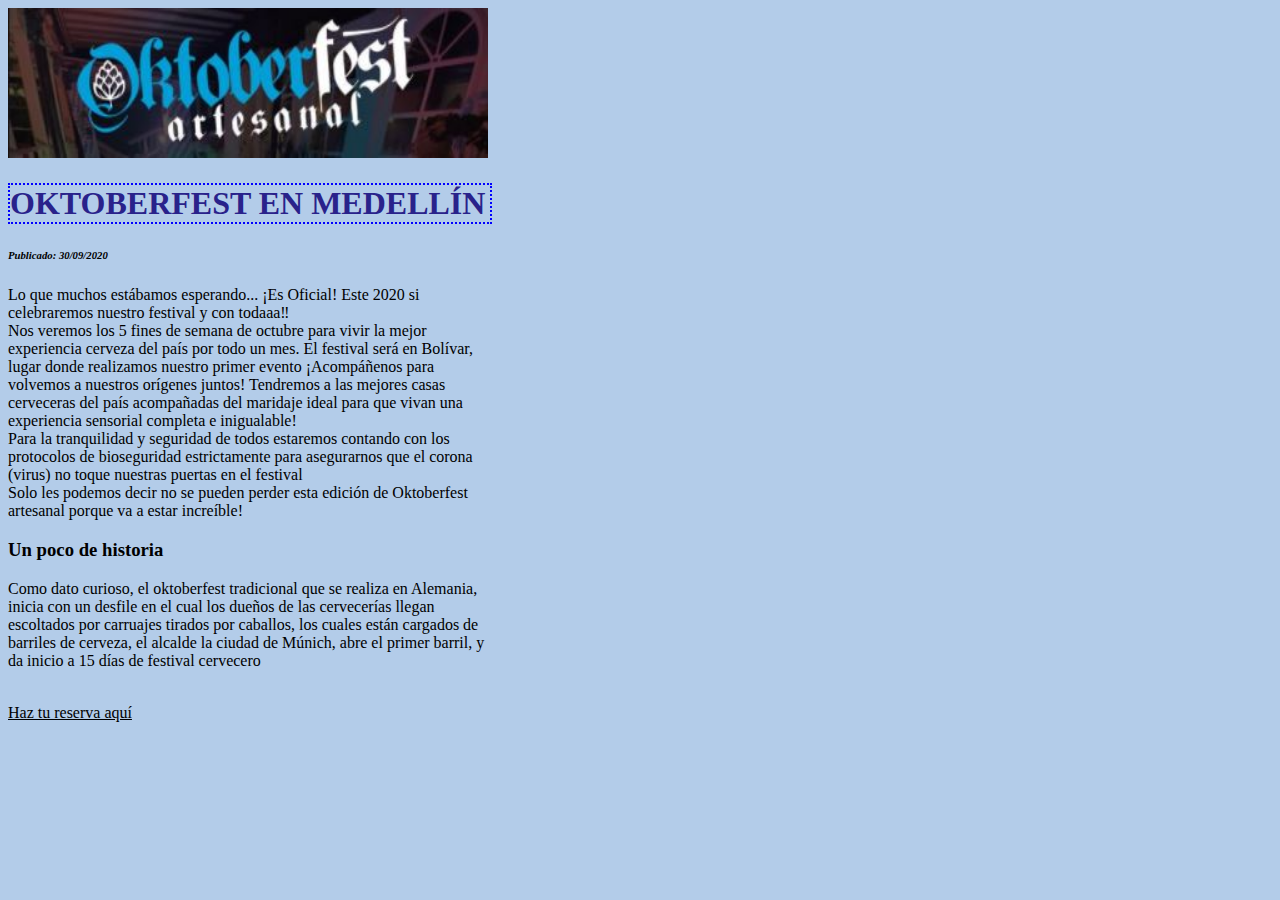
==== index.html @ 9584e431 "Initial3" ====
<!DOCTYPE html>
<html lang="en">
<head>
    <meta charset="UTF-8">
    <meta name="viewport" content="width=device-width, initial-scale=1.0">
    <title>Ejercicio artículo</title>
    <link rel="stylesheet" href="Stylesejarticulo.css">

    <style> 
        body{background-color: rgb(179, 204, 233); width: 480;}
        img{width: 480px; height: 150px;} 
        h1{color: rgb(41, 34, 139);}
        h1{border: 2px dotted blue; width: 480px;}
        h6{font-style: italic;}
        a{color: black; font-style: inherit;}
        p{width: 480px;}
    </style>
</head>

<body>
    <div>
<img src="imgOktoberlog.JPG" alt="imgOktoberlog">

    </div>
        <h1>OKTOBERFEST EN MEDELLÍN</h1>
        <h6>Publicado: 30/09/2020</h6>
        <p>Lo que muchos estábamos esperando... ¡Es Oficial! Este 2020 si celebraremos nuestro festival y con todaaa‼ <br>
        Nos veremos los 5 fines de semana de octubre para vivir la mejor experiencia cerveza del país por todo un mes. El festival será en Bolívar, lugar donde realizamos nuestro primer evento ¡Acompáñenos para volvemos a nuestros orígenes juntos! 
        Tendremos a las mejores casas cerveceras del país acompañadas del maridaje ideal para que vivan una experiencia sensorial completa e inigualable! <br>
        Para la tranquilidad y seguridad de todos estaremos contando con los protocolos de bioseguridad estrictamente para asegurarnos que el corona (virus) no toque nuestras puertas en el festival <br>
        Solo les podemos decir no se pueden perder esta edición de Oktoberfest artesanal porque va a estar increíble!
        </p>
    <h3>Un poco de historia</h3>
        <p>Como dato curioso, el oktoberfest tradicional que se realiza en Alemania, inicia con un desfile en el cual los dueños de las cervecerías llegan escoltados por carruajes tirados por caballos, los cuales están cargados de barriles de cerveza, el alcalde la ciudad de Múnich, abre el primer barril, y da inicio a 15 días de festival cervecero</p>
        <br>
        <a href="https://latomacervecera.com"> Haz tu reserva aquí</a>
</body>
</html>
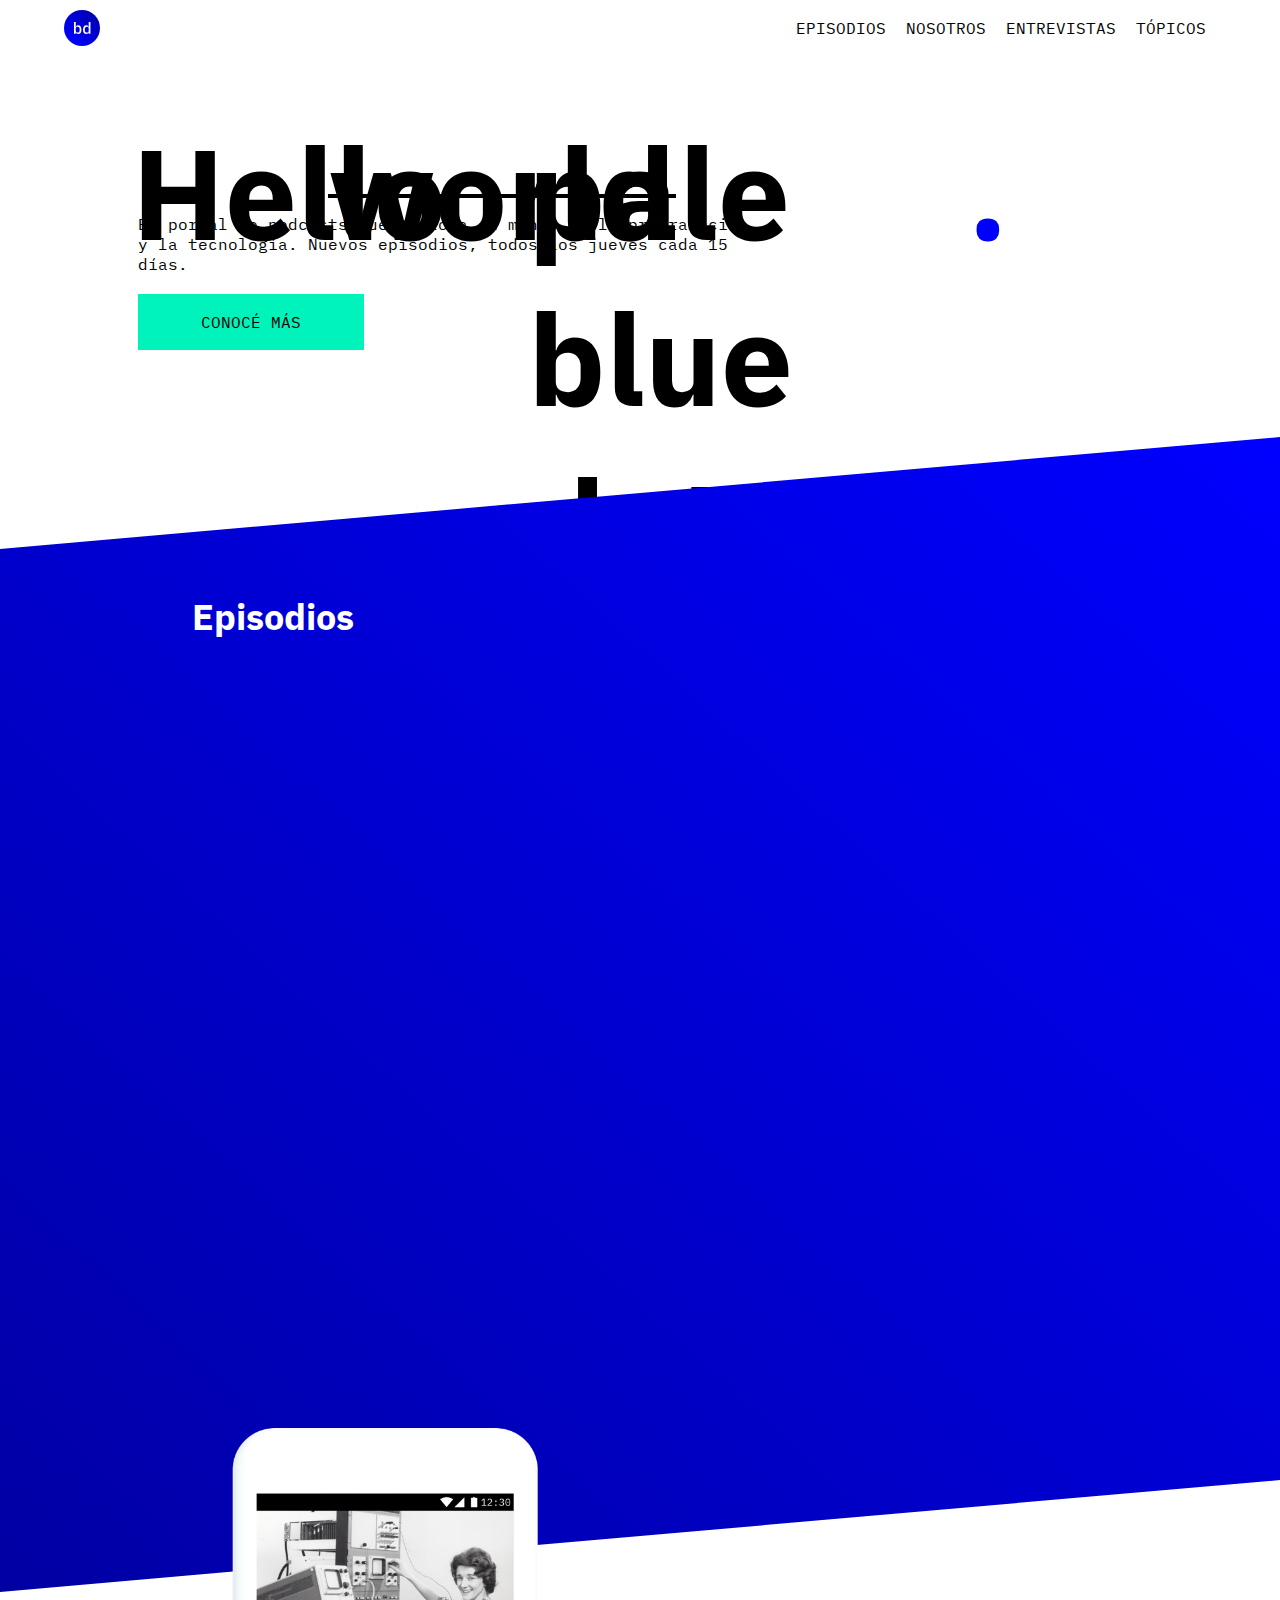
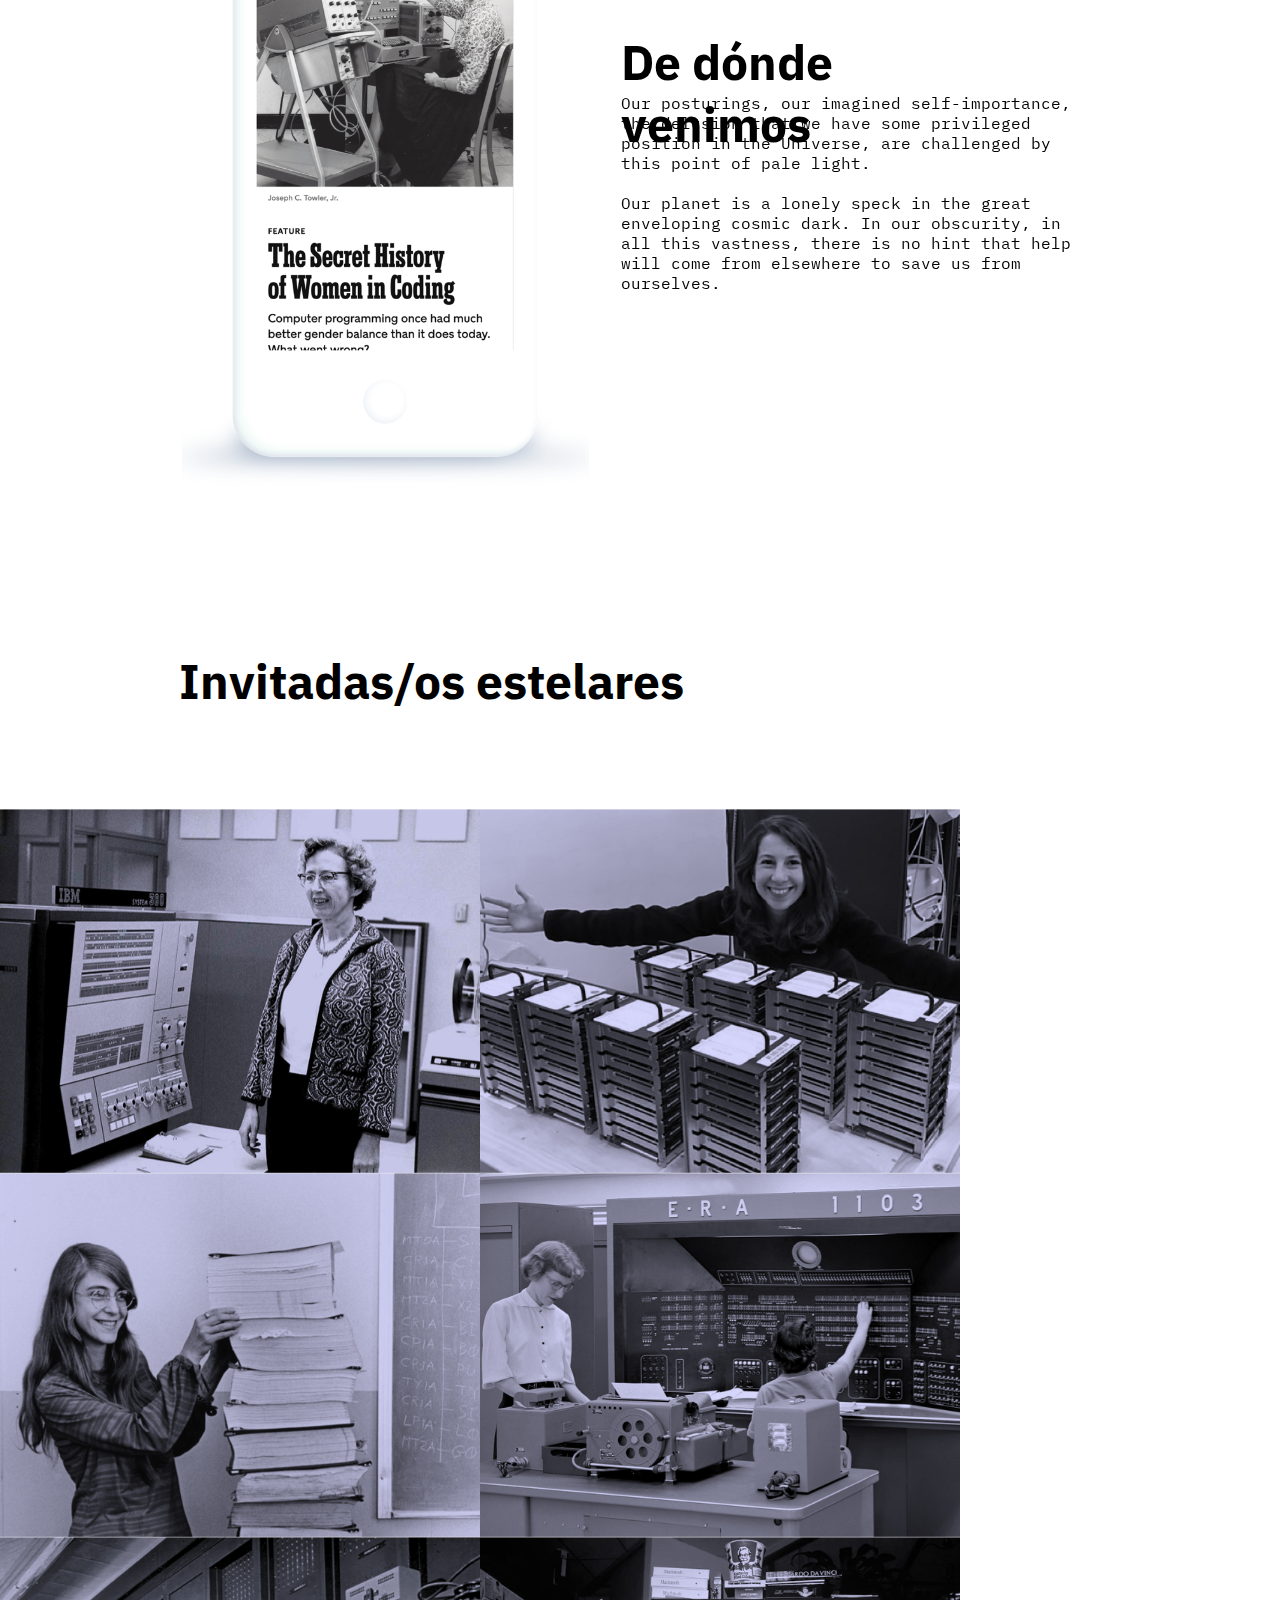
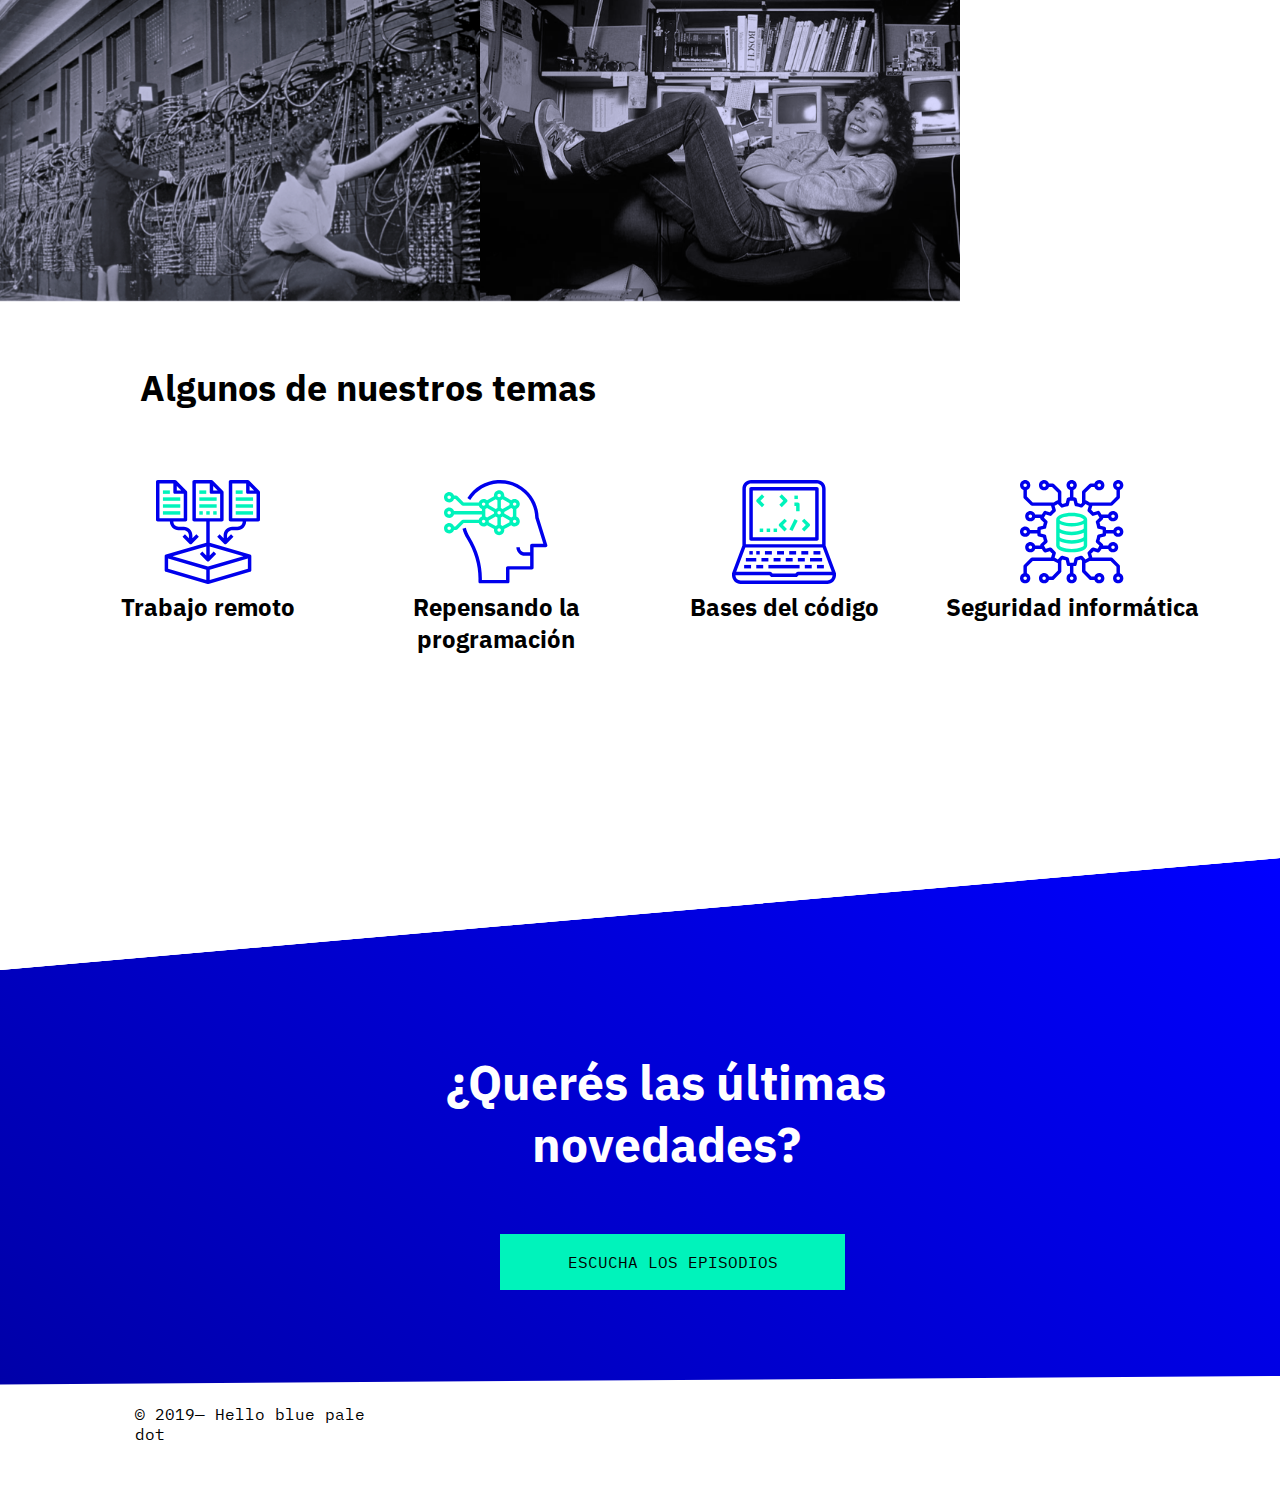
==== commit f6e82bcf: "project2" ====
--- a/index.html
+++ b/index.html
@@ -3,36 +3,135 @@
 <head>
     <meta charset="UTF-8">
     <meta name="viewport" content="width=device-width, initial-scale=1.0">
-    <title>Ejercicio artículo</title>
-    <link rel="stylesheet" href="Stylesejarticulo.css">
-
-    <style> 
-        body{background-color: rgb(179, 204, 233); width: 480;}
-        img{width: 480px; height: 150px;} 
-        h1{color: rgb(41, 34, 139);}
-        h1{border: 2px dotted blue; width: 480px;}
-        h6{font-style: italic;}
-        a{color: black; font-style: inherit;}
-        p{width: 480px;}
-    </style>
+    <title>PODCAST CHANNEL</title>
+    <link href="https://fonts.googleapis.com/css2?family=IBM+Plex+Sans:wght@100&display=swap" rel="stylesheet">
+    <link href="https://fonts.googleapis.com/css2?family=IBM+Plex+Mono:wght@100&display=swap" rel="stylesheet">
+    <link href="https://fonts.googleapis.com/css2?family=IBM+Plex+Mono:wght@500&display=swap" rel="stylesheet">
+    <link rel="stylesheet" href="https://use.fontawesome.com/releases/v5.15.1/css/all.css" integrity="sha384-vp86vTRFVJgpjF9jiIGPEEqYqlDwgyBgEF109VFjmqGmIY/Y4HV4d3Gp2irVfcrp" crossorigin="anonymous">
+    <link rel="stylesheet" href="styles.min.css">
 </head>
 
 <body>
-    <div>
-<img src="imgOktoberlog.JPG" alt="imgOktoberlog">
 
-    </div>
-        <h1>OKTOBERFEST EN MEDELLÍN</h1>
-        <h6>Publicado: 30/09/2020</h6>
-        <p>Lo que muchos estábamos esperando... ¡Es Oficial! Este 2020 si celebraremos nuestro festival y con todaaa‼ <br>
-        Nos veremos los 5 fines de semana de octubre para vivir la mejor experiencia cerveza del país por todo un mes. El festival será en Bolívar, lugar donde realizamos nuestro primer evento ¡Acompáñenos para volvemos a nuestros orígenes juntos! 
-        Tendremos a las mejores casas cerveceras del país acompañadas del maridaje ideal para que vivan una experiencia sensorial completa e inigualable! <br>
-        Para la tranquilidad y seguridad de todos estaremos contando con los protocolos de bioseguridad estrictamente para asegurarnos que el corona (virus) no toque nuestras puertas en el festival <br>
-        Solo les podemos decir no se pueden perder esta edición de Oktoberfest artesanal porque va a estar increíble!
-        </p>
-    <h3>Un poco de historia</h3>
-        <p>Como dato curioso, el oktoberfest tradicional que se realiza en Alemania, inicia con un desfile en el cual los dueños de las cervecerías llegan escoltados por carruajes tirados por caballos, los cuales están cargados de barriles de cerveza, el alcalde la ciudad de Múnich, abre el primer barril, y da inicio a 15 días de festival cervecero</p>
-        <br>
-        <a href="https://latomacervecera.com"> Haz tu reserva aquí</a>
+    <!-- Container1 logo and menu -->
+
+    <header id="container1">
+        <img class="logo" src="img/logo.svg" alt="logo">
+        <nav>
+            <div class="menu">
+                <input type="checkbox" id="checkbox"/>
+                <span></span>
+                <span></span>
+                <span></span>
+        
+                <ul class="menudesk">
+                    <li id="episodios"><a href="#container3">EPISODIOS</a></li>
+                    <li id="nosotros"><a href="#container4">NOSOTROS</a></li>
+                    <li id="entrevistas"><a href="#container5">ENTREVISTAS</a></li>
+                    <li id="topicos"><a href="#container6">TÓPICOS</a></li>
+                </ul>  
+            </div>
+        </nav>
+    </header>
+
+    <!-- Container2 title, paragraph and button -->
+
+    <section id="container2">
+        <aside id="title">
+            <h1 class="hello">Hello</h1>
+            <h1 class="world">world</h1>   
+            <h1 class="pale">pale blue dot</h1>
+            <h1 class="point">.</h1>
+        </aside>
+        <aside id="parag">
+            <p class="portalmob">Un podcast que explora el mundo de la programación. Nuevos episodios, todos los jueves cada 15 días. </p>
+            <p class="portaldesk">El portal de podcasts que explora el mundo de la programación y la tecnología. Nuevos episodios, todos los jueves cada 15 días. </p>
+        </aside>  
+            <button class="butcon">CONOCÉ MÁS</button> 
+    </section>
+    
+    <!-- Container3 blue background and podcast -->
+
+    <section id="container3">
+        <div class="backepi"></div>
+        <h2 class="titepi">Episodios</h2>
+        <aside class="pods">
+            <iframe class="pod" src="https://open.spotify.com/embed-podcast/episode/70ObBK1Z5sSOteh1uG6P3L" width="584px" height="232px" frameborder="0" allowtransparency="true" allow="encrypted-media"></iframe><br>
+            <iframe class="pod" src="https://open.spotify.com/embed-podcast/episode/4S5QD7bpt8qDsIQ6llpCTD" width="584px" height="232px" frameborder="0" allowtransparency="true" allow="encrypted-media"></iframe><br>
+            <iframe class="pod" src="https://open.spotify.com/embed-podcast/episode/2w2riihRU3u2PXSPyOujJZ" width="584px" height="232px" frameborder="0" allowtransparency="true" allow="encrypted-media"></iframe><br>
+            <iframe class="pod" src="https://open.spotify.com/embed-podcast/episode/2ii65q8FDHH1GKqmfeG637" width="584px" height="232px" frameborder="0" allowtransparency="true" allow="encrypted-media"></iframe><br>
+        </aside>       
+    </section>
+
+    <!-- Container4 phone, title and paragraph -->
+
+    <section id="container4">
+        <img class="phone" src="img/phone.png" alt="phone">
+        <aside class="phonetitpar">
+            <h2 class="phonetit">De dónde venimos</h2>
+            <p class="phonepar">Our posturings, our imagined self-importance, the delusion that we have some privileged position in the Universe, are challenged by this point of pale light.<br><br>Our planet is a lonely speck in the great enveloping cosmic dark. In our obscurity, in all this vastness, there is no hint that help will come from elsewhere to save us from ourselves.</p>
+        </aside>
+    </section>
+
+    <!-- Container5 imgs -->
+
+    <section id="container5">
+        <h2 class="invitit">Invitadas/os estelares</h2><br>
+        <aside class="imgs">
+            <img class="imginv" src="img/grace.png" alt="grace-hopper">
+            <img class="imginv" src="img/katie.png" alt="Katie-Bouman">
+            <img class="imginv" src="img/Margaret.png" alt="Margaret_Hamilton">
+            <img class="imginv" src="img/univac.png" alt="Univac">
+            <img class="imginv" src="img/eniac.png" alt="Eniac"> 
+            <img class="imginv" src="img/susan.png" alt="susan-kare">   
+        </aside>
+    </section>
+
+    <!-- Container6 icons -->
+
+    <section id="container6">
+        <h2 class="icontit">Algunos de nuestros temas</h2><br><br><br>
+        <aside class="icons">
+            <div class="dicon">
+                <img class="icon1" src="img/icon1.svg" alt="icon1">
+                <p class="picon1">Trabajo remoto</p><br><br>
+            </div>
+            <div class="dicon">
+                <img class="icon2" src="img/icon2.svg" alt="icon2">
+                <p class="picon2">Repensando la programación</p><br><br>
+            </div>
+            <div class="dicon">
+                <img class="icon3" src="img/icon3.svg" alt="icon3">
+                <p class="picon3">Bases del código</p><br><br>
+            </div>
+            <div class="dicon">
+                <img class="icon4" src="img/icon4.svg" alt="icon4">
+                <p class="picon4">Seguridad informática</p>
+            </div>
+        </aside>
+    </section>
+
+    <!-- Container7 blue background noved -->
+
+    <section id="container7">
+        <div class="backnov"></div>
+        <h2 class="nov">¿Querés las últimas novedades?</h2>
+        <button class="butnov">ESCUCHA LOS EPISODIOS</button>
+    </section>
+
 </body>
+
+    <!-- Container8 footer, logo social media -->
+
+<footer id="container8">
+    <aside class="footext">© 2019— Hello blue pale dot</aside>
+    <aside class="footlog">
+        <a href="https://www.spotify.com" target="_blank"><i class="fab fa-spotify"></i></a>
+        <a href="https://www.instagram.com" target="_blank"><i class="fab fa-instagram"></i></a>
+        <a href="https://www.twitter.com" target="_blank"><i class="fab fa-twitter"></i></a>
+        <a href="https://www.facebook.com" target="_blank"><i class="fab fa-facebook"></i></a>
+        <a href="http://telegram.com.es" target="_ blank"><i class="fab fa-telegram"></i></a>
+    </aside>
+</footer>
+
 </html>--- a/styles.min.css
+++ b/styles.min.css
@@ -0,0 +1 @@
+@charset "UTF-8";*{margin:0;padding:0;border:0;-moz-box-sizing:border-box;-webkit-box-sizing:border-box;box-sizing:border-box}header{width:100%;position:absolute;height:45px;top:0;padding:10px 5%;font-family:"IBM Plex Mono",monospace;font-size:16px}.logo{width:24px;height:24px;position:absolute;float:left}header nav{float:right}header nav .menu ul{width:100%;position:absolute;top:45px;right:0;overflow:hidden;list-style:none;background:#0000ec;color:#fff;height:0;z-index:2}header nav .menu ul li{position:relative}header nav .menu ul li:hover{color:#00f3bb;text-decoration:line-through}header nav .menu ul li:hover:active{color:#979797;text-decoration:line-through}header nav .menu ul li a{position:relative;text-decoration:none;color:#fff;padding:16px 5%;line-height:28px;display:block}header nav .menu ul li a:hover{color:#fff}header nav .menu input[type=checkbox]:checked~ul{height:240px}header nav .menu{padding-top:3px}header nav .menu input{display:block;width:40px;height:32px;opacity:0;z-index:2;position:absolute}header nav .menu span{display:block;width:25px;height:2.5px;margin-bottom:6.5px;position:relative;background:#000;z-index:1;transform-origin:3px 0}header nav .menu span:first-child{transform-origin:0 0}header nav .menu span:nth-last-child(2){transform-origin:0 100%}header nav .menu input:checked~span{opacity:1;transform:rotate(45deg) translate(2px,1px)}header nav .menu input:checked~span:nth-last-child(3){opacity:0;transform:rotate(0) scale(.2,.2)}header nav .menu input:checked~span:nth-last-child(2){transform:rotate(-45deg) translate(1px,0)}#title{font-family:"IBM Plex Sans",sans-serif;font-size:36px;letter-spacing:0,42px;position:absolute;display:inline}.hello{width:85px;height:42px;position:absolute;transform:translate(4px,65px)}.world{width:101px;height:42px;text-decoration:line-through 3px;position:absolute;transform:translate(107px,65px)}.pale{width:248px;height:42px;top:20%;position:absolute;transform:translate(4px,109px)}.point{width:10px;height:42px;position:absolute;transform:translate(247px,109px)}#parag{position:absolute;display:block;font-family:"IBM Plex Mono",monospace;font-size:14px;letter-spacing:0,22px}.portalmob{width:288px;height:66px;margin-top:65%;position:relative}.portaldesk{display:none}.butcon{width:288px;height:48px;position:relative;transform:translate(10px,290px);font-family:"IBM Plex Mono",monospace;font-size:16px;text-align:center;background:#00f3bb;border-color:#00f3bb;line-height:50px}.butcon:hover{background-image:linear-gradient(225deg,#0000fe 0,#00f0b8 100%);color:#fff}#container3{width:100%;height:1000px;margin-left:0;margin-right:0;position:absolute;transform:translate(0,36%);display:flex}.backepi{width:100%;height:1203.5px;top:-2%;position:absolute;background-image:linear-gradient(225deg,#00f 0,#0000a3 100%);transform:skewy(-7deg);z-index:-1}.titepi{width:157px;height:42px;margin-left:3.4%;position:absolute;top:2%;font-family:"IBM Plex Sans",sans-serif;font-size:36px;letter-spacing:0,42px;color:#fff}.pods{margin-left:3.4%;margin-right:3.4%;margin-top:28%;position:relative;display:flex;flex-direction:column}.pod{width:300px;height:240px}#container4{margin-left:3.4%;margin-right:3.4%;position:relative;display:flex;flex-direction:column}.phone{width:360px;height:519px;margin-left:-8%;position:relative;margin-top:440%}.phonetit{width:288px;height:84;font-family:"IBM Plex Sans",sans-serif;font-size:36px;margin-left:7%;position:relative}.phonepar{width:288px;height:254;font-family:"IBM Plex Mono",monospace;font-size:14px;margin-left:7%;position:relative}#container5{margin-left:0;margin-right:0;position:absolute;transform:translate(0,40px);display:block}.invitit{width:288px;height:84px;margin-left:7%;margin-top:10%;font-family:"IBM Plex Sans",sans-serif;font-size:36px}.imgs{position:relative;line-height:0;font-size:0}.imginv{width:320px;height:243px}#container6{width:320px;margin-left:3.4%;margin-right:3.4%;position:absolute;transform:translate(0,1700px);display:block}.icontit{width:288px;height:84px;font-family:"IBM Plex Sans",sans-serif;font-size:36px;margin-left:7%}.icons{text-align:center;font-family:"IBM Plex Sans",sans-serif;font-size:24px;font-weight:700}.dicon1{display:flex;flex-direction:column;align-items:center}.picon1{width:288px;height:32px}.picon2{width:288px;height:64px}.picon3{width:288px;height:32px}.picon4{width:288px;height:32px}#container7{margin-left:0;margin-right:0;position:absolute;transform:translate(0,2720px);display:block}.backnov{width:320px;height:341px;position:absolute;background-image:linear-gradient(225deg,#00f 0,#0000a3 100%);transform:skewy(-7deg);clip-path:polygon(100% 0,100% 100%,0 88%,0 0);z-index:-1}.nov{width:288px;height:126px;position:absolute;transform:translate(0,40px);text-align:center;font-family:"IBM Plex Sans",sans-serif;font-size:36px;letter-spacing:0,42px;color:#fff}.butnov{width:288px;height:48px;position:relative;margin-top:75%;margin-left:6%;font-family:"IBM Plex Mono",monospace;font-size:16px;text-align:center;background:#00f3bb;border-color:#00f3bb;line-height:50px}.butnov:hover{background-image:linear-gradient(225deg,#0000fe 0,#00f0b8 100%);color:#fff}#container8{margin-left:0;margin-right:0;width:320px;position:absolute;display:block}.footext{width:227px;height:22px;position:absolute;font-family:"IBM Plex Mono",monospace;font-size:14px;letter-spacing:0,22px;transform:translate(20%,3100px)}.footlog{width:227px;height:22px;position:absolute;display:flex;justify-content:space-between;transform:translate(20%,3140px)}a{color:#000;text-decoration:none}@media screen and (min-width:1000px){header nav .menu ul{position:relative;top:0;right:0;overflow:hidden;background:unset;height:unset}header nav .menu ul li{padding:5px 10px;display:inline-block}header nav .menu ul li:hover{background:unset}header nav .menu ul li a{padding:unset;line-height:unset;color:#000}header nav .menu ul li a:hover{color:unset}header nav .menu input{display:none}header nav .menu span{display:none}.logo{width:36px;height:36px}.menudesk{display:flex;flex:end}#container2{width:100%;margin-left:10%;margin-top:5%}#title{font-size:64px}.hello{width:152px;height:84px;position:absolute;transform:translate(4px,45px)}.world{width:179px;height:84px;text-decoration:line-through 4px;position:absolute;transform:translate(200px,45px)}.pale{width:450px;height:84px;position:absolute;transform:translate(400px,45px)}.point{width:18px;height:84px;color:#00f;position:absolute;transform:translate(840px,45px)}.portalmob{display:none}.portaldesk{width:628px;height:48px;display:initial;font-size:16px;position:absolute;transform:translate(10px,150px);display:block}.butcon{width:226px;height:56px;position:absolute;transform:translate(10px,230px)}.butcon:hover{background-image:linear-gradient(225deg,#0000fe 0,#00f0b8 100%);color:#fff}#container3{width:100%;margin:0;padding:0;transform:translate(0,449px);display:flex}.backepi{width:100%;height:1042.6px;margin:0;padding:0;transform:skewy(-5deg)}.titepi{margin-left:15%;top:8%}.pods{width:80%;height:70%;margin-left:10%;margin-right:10%;margin-top:15%;position:relative;flex-direction:row;flex-wrap:wrap;justify-content:space-between;align-items:center}.pod{width:420px;height:232px}#container4{position:absolute;display:flex;flex-direction:row}.phone{width:457.6px;height:660px;margin-left:15%;margin-top:148%}.phonetitpar{margin-top:170%}.phonetit{width:399px;height:62px;font-size:48px}.phonepar{width:464px;height:204px;font-size:16px}#container5{margin-left:0;margin-right:0;line-height:0;position:absolute;transform:translate(0,155%);display:block}.invitit{width:581px;height:62px;margin-left:14%;position:absolute;font-family:"IBM Plex Sans",sans-serif;font-size:48px}.imgs{position:relative;margin-top:20%;display:flex;flex-wrap:wrap}.imginv{width:480px;height:364px}#container6{width:85%;height:50%;margin-left:5%;margin-right:10%;position:absolute;transform:translate(0,3500px);display:block}.icontit{width:586px;height:62px}.icons{display:flex;flex-direction:row}#container7{width:100%;height:518px;position:absolute;transform:translate(0,4050px);display:flex}.backnov{width:100%;height:518px;position:absolute;transform:translate(0,4100px);transform:skewy(-5deg);clip-path:polygon(100% 0,100% 100%,0 80%,0 0)}.nov{width:692px;height:62px;margin-top:10%;margin-left:25%;font-size:48px;position:relative;display:flex;justify-content:center;align-items:center}.butnov{width:345px;height:56px;position:relative;margin-top:25%;margin-left:-40%;display:flex;justify-content:center;align-items:center}#container8{width:100%;display:inline;position:absolute}.footext{width:269px;height:28px;font-size:16px;transform:translate(50%,4540px)}.footlog{width:227px;height:22px;display:flex;justify-content:space-between;transform:translate(400%,4540px)}}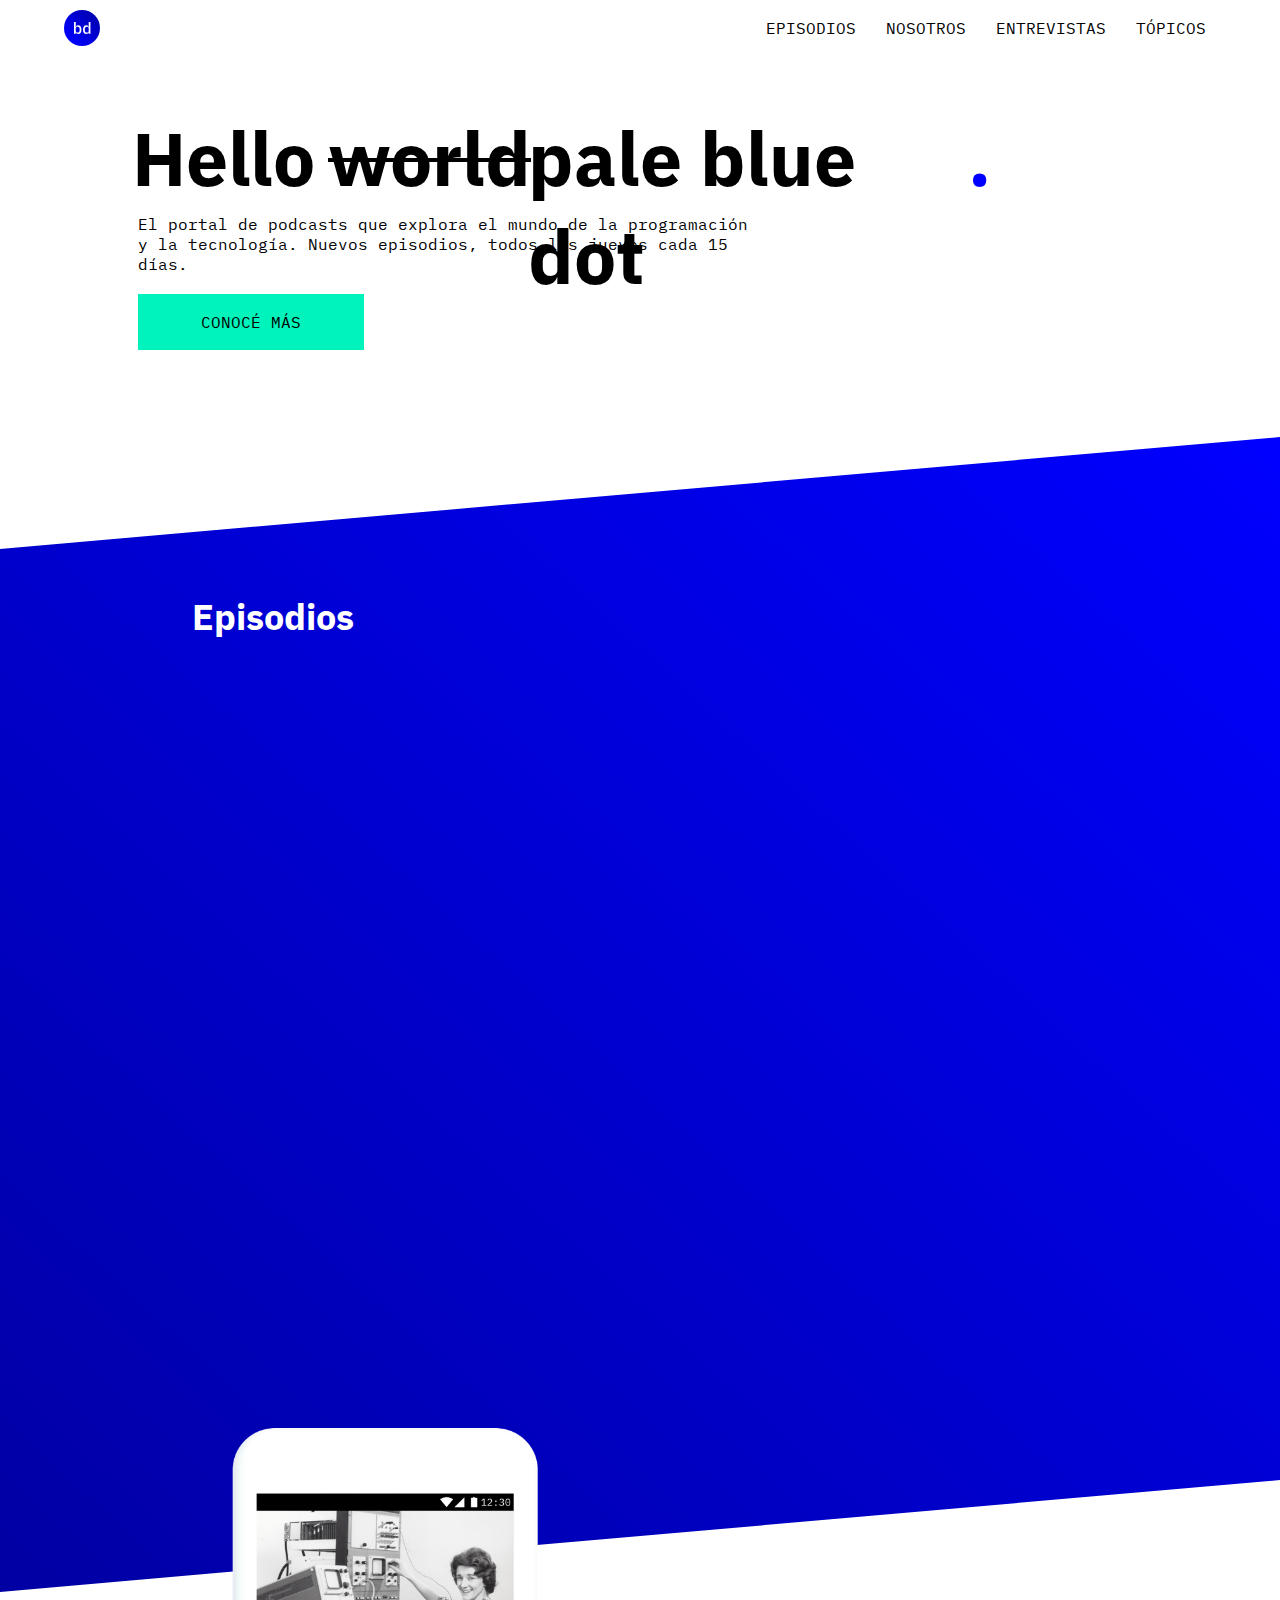
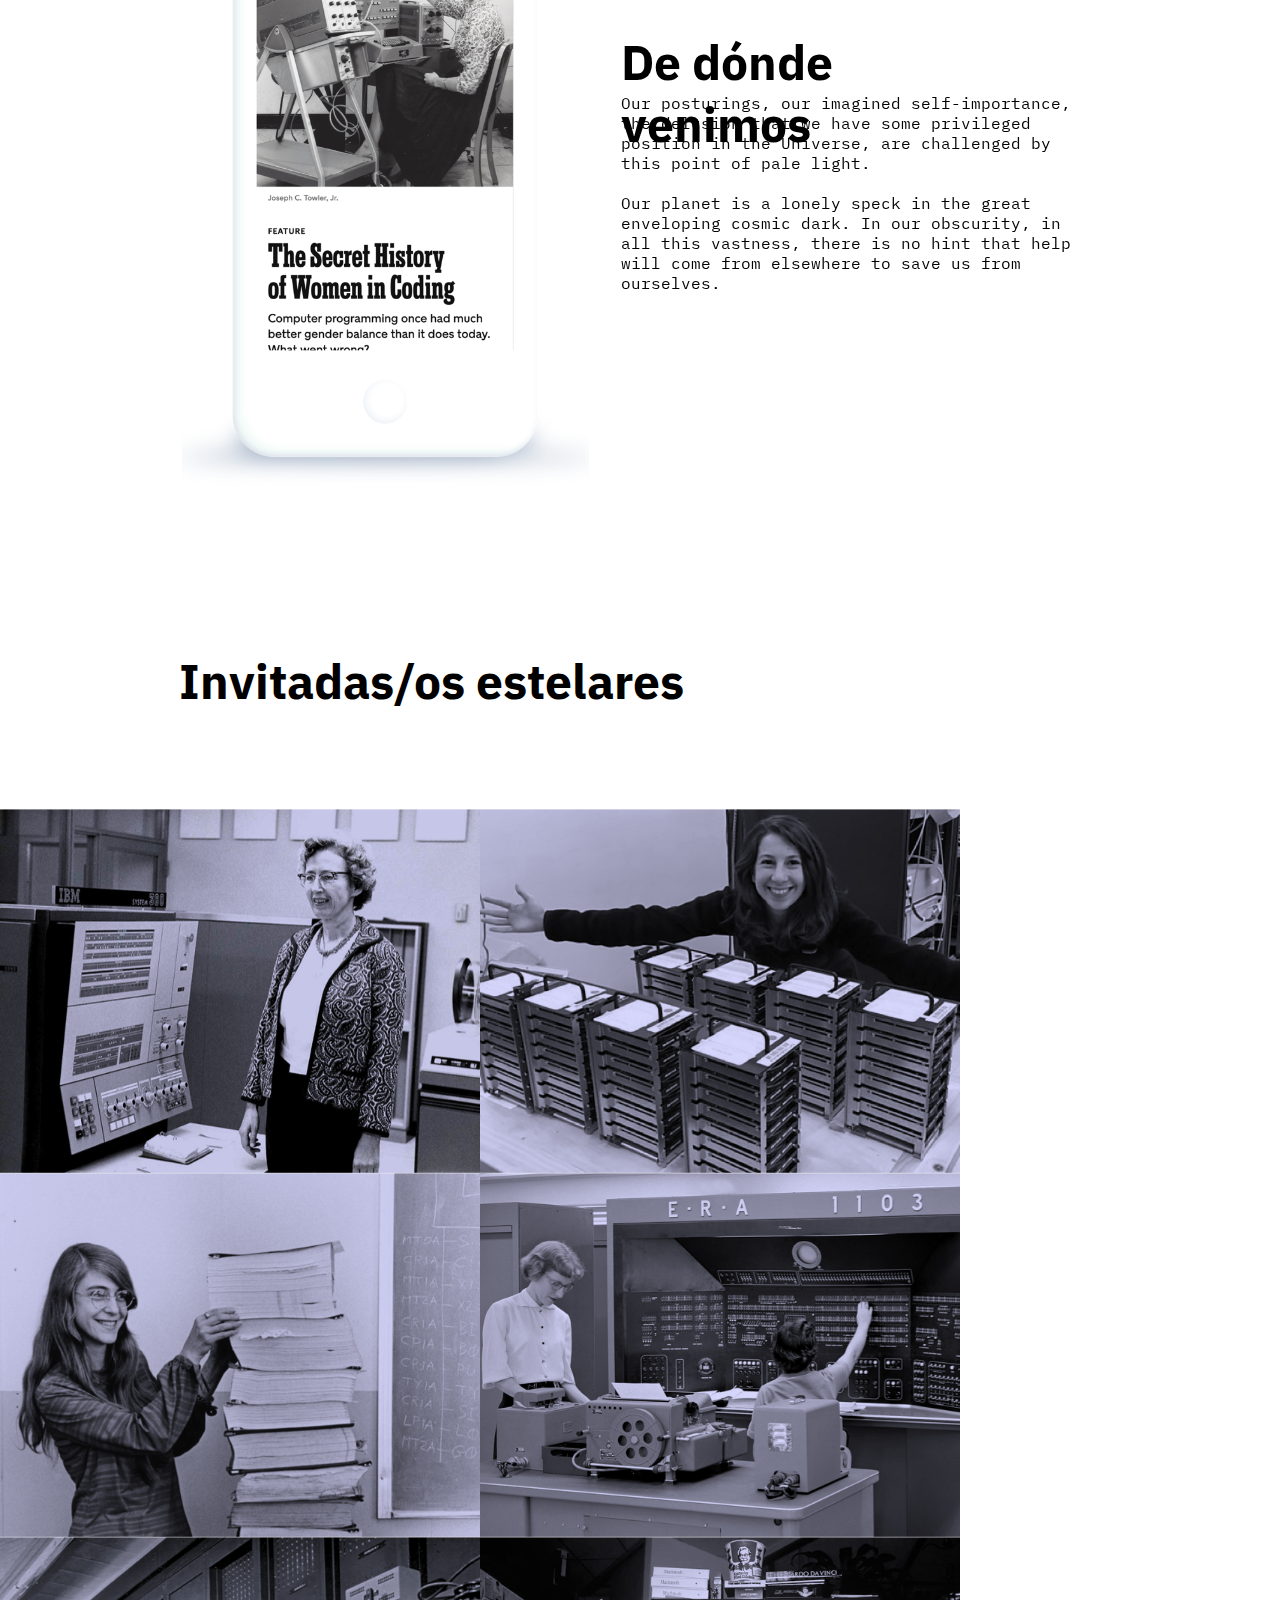
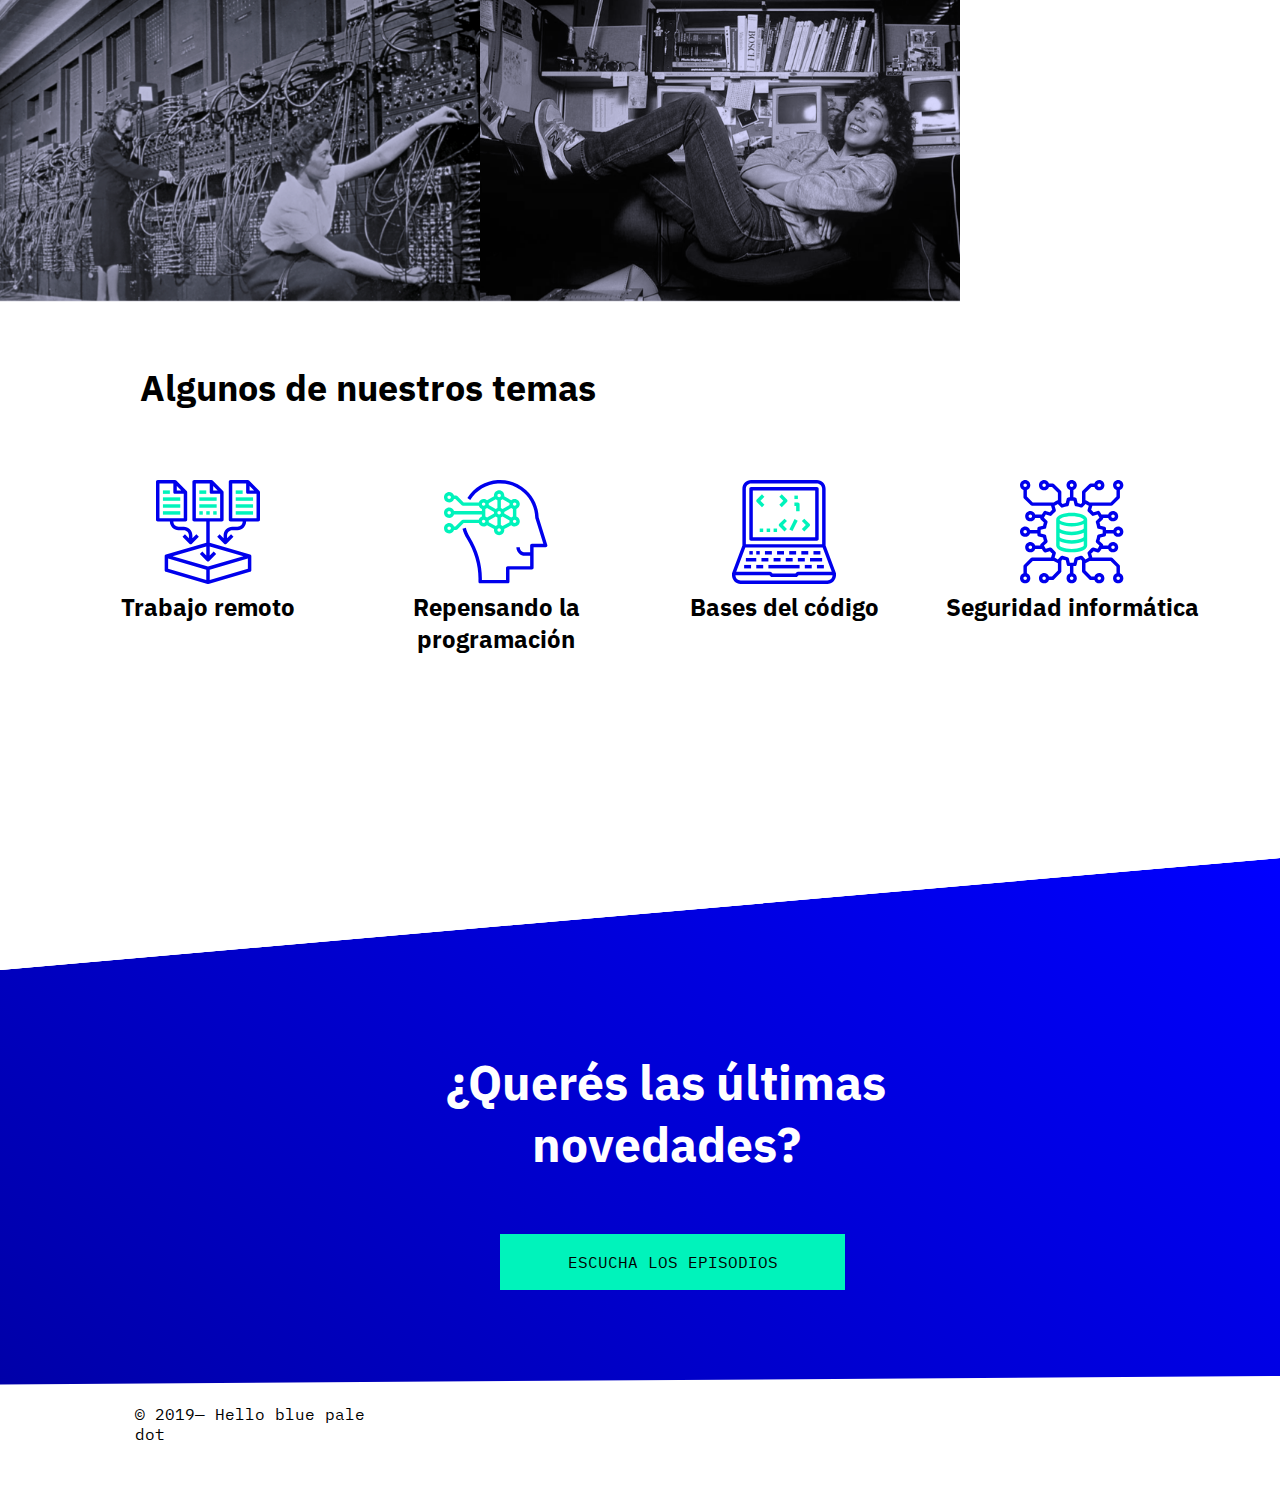
==== commit 42d35b48: "Changes2" ====
--- a/index.html
+++ b/index.html
@@ -38,10 +38,10 @@
 
     <section id="container2">
         <aside id="title">
-            <h1 class="hello">Hello</h1>
-            <h1 class="world">world</h1>   
-            <h1 class="pale">pale blue dot</h1>
-            <h1 class="point">.</h1>
+            <h3 class="hello">Hello</h3>
+            <h3 class="world">world</h3>   
+            <h3 class="pale">pale blue dot</h3>
+            <h3 class="point">.</h3>
         </aside>
         <aside id="parag">
             <p class="portalmob">Un podcast que explora el mundo de la programación. Nuevos episodios, todos los jueves cada 15 días. </p>
@@ -56,10 +56,10 @@
         <div class="backepi"></div>
         <h2 class="titepi">Episodios</h2>
         <aside class="pods">
-            <iframe class="pod" src="https://open.spotify.com/embed-podcast/episode/70ObBK1Z5sSOteh1uG6P3L" width="584px" height="232px" frameborder="0" allowtransparency="true" allow="encrypted-media"></iframe><br>
-            <iframe class="pod" src="https://open.spotify.com/embed-podcast/episode/4S5QD7bpt8qDsIQ6llpCTD" width="584px" height="232px" frameborder="0" allowtransparency="true" allow="encrypted-media"></iframe><br>
-            <iframe class="pod" src="https://open.spotify.com/embed-podcast/episode/2w2riihRU3u2PXSPyOujJZ" width="584px" height="232px" frameborder="0" allowtransparency="true" allow="encrypted-media"></iframe><br>
-            <iframe class="pod" src="https://open.spotify.com/embed-podcast/episode/2ii65q8FDHH1GKqmfeG637" width="584px" height="232px" frameborder="0" allowtransparency="true" allow="encrypted-media"></iframe><br>
+            <iframe class="pod" src="https://open.spotify.com/embed-podcast/episode/70ObBK1Z5sSOteh1uG6P3L" allow="encrypted-media"></iframe><br>
+            <iframe class="pod" src="https://open.spotify.com/embed-podcast/episode/4S5QD7bpt8qDsIQ6llpCTD" allow="encrypted-media"></iframe><br>
+            <iframe class="pod" src="https://open.spotify.com/embed-podcast/episode/2w2riihRU3u2PXSPyOujJZ" allow="encrypted-media"></iframe><br>
+            <iframe class="pod" src="https://open.spotify.com/embed-podcast/episode/2ii65q8FDHH1GKqmfeG637" allow="encrypted-media"></iframe><br>
         </aside>       
     </section>
 
@@ -126,11 +126,11 @@
 <footer id="container8">
     <aside class="footext">© 2019— Hello blue pale dot</aside>
     <aside class="footlog">
-        <a href="https://www.spotify.com" target="_blank"><i class="fab fa-spotify"></i></a>
-        <a href="https://www.instagram.com" target="_blank"><i class="fab fa-instagram"></i></a>
-        <a href="https://www.twitter.com" target="_blank"><i class="fab fa-twitter"></i></a>
-        <a href="https://www.facebook.com" target="_blank"><i class="fab fa-facebook"></i></a>
-        <a href="http://telegram.com.es" target="_ blank"><i class="fab fa-telegram"></i></a>
+        <a href="https://www.spotify.com"><i class="fab fa-spotify"></i></a>
+        <a href="https://www.instagram.com"><i class="fab fa-instagram"></i></a>
+        <a href="https://www.twitter.com"><i class="fab fa-twitter"></i></a>
+        <a href="https://www.facebook.com"><i class="fab fa-facebook"></i></a>
+        <a href="http://telegram.com.es"><i class="fab fa-telegram"></i></a>
     </aside>
 </footer>
 
--- a/styles.min.css
+++ b/styles.min.css
@@ -1 +1 @@
-@charset "UTF-8";*{margin:0;padding:0;border:0;-moz-box-sizing:border-box;-webkit-box-sizing:border-box;box-sizing:border-box}header{width:100%;position:absolute;height:45px;top:0;padding:10px 5%;font-family:"IBM Plex Mono",monospace;font-size:16px}.logo{width:24px;height:24px;position:absolute;float:left}header nav{float:right}header nav .menu ul{width:100%;position:absolute;top:45px;right:0;overflow:hidden;list-style:none;background:#0000ec;color:#fff;height:0;z-index:2}header nav .menu ul li{position:relative}header nav .menu ul li:hover{color:#00f3bb;text-decoration:line-through}header nav .menu ul li:hover:active{color:#979797;text-decoration:line-through}header nav .menu ul li a{position:relative;text-decoration:none;color:#fff;padding:16px 5%;line-height:28px;display:block}header nav .menu ul li a:hover{color:#fff}header nav .menu input[type=checkbox]:checked~ul{height:240px}header nav .menu{padding-top:3px}header nav .menu input{display:block;width:40px;height:32px;opacity:0;z-index:2;position:absolute}header nav .menu span{display:block;width:25px;height:2.5px;margin-bottom:6.5px;position:relative;background:#000;z-index:1;transform-origin:3px 0}header nav .menu span:first-child{transform-origin:0 0}header nav .menu span:nth-last-child(2){transform-origin:0 100%}header nav .menu input:checked~span{opacity:1;transform:rotate(45deg) translate(2px,1px)}header nav .menu input:checked~span:nth-last-child(3){opacity:0;transform:rotate(0) scale(.2,.2)}header nav .menu input:checked~span:nth-last-child(2){transform:rotate(-45deg) translate(1px,0)}#title{font-family:"IBM Plex Sans",sans-serif;font-size:36px;letter-spacing:0,42px;position:absolute;display:inline}.hello{width:85px;height:42px;position:absolute;transform:translate(4px,65px)}.world{width:101px;height:42px;text-decoration:line-through 3px;position:absolute;transform:translate(107px,65px)}.pale{width:248px;height:42px;top:20%;position:absolute;transform:translate(4px,109px)}.point{width:10px;height:42px;position:absolute;transform:translate(247px,109px)}#parag{position:absolute;display:block;font-family:"IBM Plex Mono",monospace;font-size:14px;letter-spacing:0,22px}.portalmob{width:288px;height:66px;margin-top:65%;position:relative}.portaldesk{display:none}.butcon{width:288px;height:48px;position:relative;transform:translate(10px,290px);font-family:"IBM Plex Mono",monospace;font-size:16px;text-align:center;background:#00f3bb;border-color:#00f3bb;line-height:50px}.butcon:hover{background-image:linear-gradient(225deg,#0000fe 0,#00f0b8 100%);color:#fff}#container3{width:100%;height:1000px;margin-left:0;margin-right:0;position:absolute;transform:translate(0,36%);display:flex}.backepi{width:100%;height:1203.5px;top:-2%;position:absolute;background-image:linear-gradient(225deg,#00f 0,#0000a3 100%);transform:skewy(-7deg);z-index:-1}.titepi{width:157px;height:42px;margin-left:3.4%;position:absolute;top:2%;font-family:"IBM Plex Sans",sans-serif;font-size:36px;letter-spacing:0,42px;color:#fff}.pods{margin-left:3.4%;margin-right:3.4%;margin-top:28%;position:relative;display:flex;flex-direction:column}.pod{width:300px;height:240px}#container4{margin-left:3.4%;margin-right:3.4%;position:relative;display:flex;flex-direction:column}.phone{width:360px;height:519px;margin-left:-8%;position:relative;margin-top:440%}.phonetit{width:288px;height:84;font-family:"IBM Plex Sans",sans-serif;font-size:36px;margin-left:7%;position:relative}.phonepar{width:288px;height:254;font-family:"IBM Plex Mono",monospace;font-size:14px;margin-left:7%;position:relative}#container5{margin-left:0;margin-right:0;position:absolute;transform:translate(0,40px);display:block}.invitit{width:288px;height:84px;margin-left:7%;margin-top:10%;font-family:"IBM Plex Sans",sans-serif;font-size:36px}.imgs{position:relative;line-height:0;font-size:0}.imginv{width:320px;height:243px}#container6{width:320px;margin-left:3.4%;margin-right:3.4%;position:absolute;transform:translate(0,1700px);display:block}.icontit{width:288px;height:84px;font-family:"IBM Plex Sans",sans-serif;font-size:36px;margin-left:7%}.icons{text-align:center;font-family:"IBM Plex Sans",sans-serif;font-size:24px;font-weight:700}.dicon1{display:flex;flex-direction:column;align-items:center}.picon1{width:288px;height:32px}.picon2{width:288px;height:64px}.picon3{width:288px;height:32px}.picon4{width:288px;height:32px}#container7{margin-left:0;margin-right:0;position:absolute;transform:translate(0,2720px);display:block}.backnov{width:320px;height:341px;position:absolute;background-image:linear-gradient(225deg,#00f 0,#0000a3 100%);transform:skewy(-7deg);clip-path:polygon(100% 0,100% 100%,0 88%,0 0);z-index:-1}.nov{width:288px;height:126px;position:absolute;transform:translate(0,40px);text-align:center;font-family:"IBM Plex Sans",sans-serif;font-size:36px;letter-spacing:0,42px;color:#fff}.butnov{width:288px;height:48px;position:relative;margin-top:75%;margin-left:6%;font-family:"IBM Plex Mono",monospace;font-size:16px;text-align:center;background:#00f3bb;border-color:#00f3bb;line-height:50px}.butnov:hover{background-image:linear-gradient(225deg,#0000fe 0,#00f0b8 100%);color:#fff}#container8{margin-left:0;margin-right:0;width:320px;position:absolute;display:block}.footext{width:227px;height:22px;position:absolute;font-family:"IBM Plex Mono",monospace;font-size:14px;letter-spacing:0,22px;transform:translate(20%,3100px)}.footlog{width:227px;height:22px;position:absolute;display:flex;justify-content:space-between;transform:translate(20%,3140px)}a{color:#000;text-decoration:none}@media screen and (min-width:1000px){header nav .menu ul{position:relative;top:0;right:0;overflow:hidden;background:unset;height:unset}header nav .menu ul li{padding:5px 10px;display:inline-block}header nav .menu ul li:hover{background:unset}header nav .menu ul li a{padding:unset;line-height:unset;color:#000}header nav .menu ul li a:hover{color:unset}header nav .menu input{display:none}header nav .menu span{display:none}.logo{width:36px;height:36px}.menudesk{display:flex;flex:end}#container2{width:100%;margin-left:10%;margin-top:5%}#title{font-size:64px}.hello{width:152px;height:84px;position:absolute;transform:translate(4px,45px)}.world{width:179px;height:84px;text-decoration:line-through 4px;position:absolute;transform:translate(200px,45px)}.pale{width:450px;height:84px;position:absolute;transform:translate(400px,45px)}.point{width:18px;height:84px;color:#00f;position:absolute;transform:translate(840px,45px)}.portalmob{display:none}.portaldesk{width:628px;height:48px;display:initial;font-size:16px;position:absolute;transform:translate(10px,150px);display:block}.butcon{width:226px;height:56px;position:absolute;transform:translate(10px,230px)}.butcon:hover{background-image:linear-gradient(225deg,#0000fe 0,#00f0b8 100%);color:#fff}#container3{width:100%;margin:0;padding:0;transform:translate(0,449px);display:flex}.backepi{width:100%;height:1042.6px;margin:0;padding:0;transform:skewy(-5deg)}.titepi{margin-left:15%;top:8%}.pods{width:80%;height:70%;margin-left:10%;margin-right:10%;margin-top:15%;position:relative;flex-direction:row;flex-wrap:wrap;justify-content:space-between;align-items:center}.pod{width:420px;height:232px}#container4{position:absolute;display:flex;flex-direction:row}.phone{width:457.6px;height:660px;margin-left:15%;margin-top:148%}.phonetitpar{margin-top:170%}.phonetit{width:399px;height:62px;font-size:48px}.phonepar{width:464px;height:204px;font-size:16px}#container5{margin-left:0;margin-right:0;line-height:0;position:absolute;transform:translate(0,155%);display:block}.invitit{width:581px;height:62px;margin-left:14%;position:absolute;font-family:"IBM Plex Sans",sans-serif;font-size:48px}.imgs{position:relative;margin-top:20%;display:flex;flex-wrap:wrap}.imginv{width:480px;height:364px}#container6{width:85%;height:50%;margin-left:5%;margin-right:10%;position:absolute;transform:translate(0,3500px);display:block}.icontit{width:586px;height:62px}.icons{display:flex;flex-direction:row}#container7{width:100%;height:518px;position:absolute;transform:translate(0,4050px);display:flex}.backnov{width:100%;height:518px;position:absolute;transform:translate(0,4100px);transform:skewy(-5deg);clip-path:polygon(100% 0,100% 100%,0 80%,0 0)}.nov{width:692px;height:62px;margin-top:10%;margin-left:25%;font-size:48px;position:relative;display:flex;justify-content:center;align-items:center}.butnov{width:345px;height:56px;position:relative;margin-top:25%;margin-left:-40%;display:flex;justify-content:center;align-items:center}#container8{width:100%;display:inline;position:absolute}.footext{width:269px;height:28px;font-size:16px;transform:translate(50%,4540px)}.footlog{width:227px;height:22px;display:flex;justify-content:space-between;transform:translate(400%,4540px)}}+@charset "UTF-8";*{margin:0;padding:0;border:0;-moz-box-sizing:border-box;-webkit-box-sizing:border-box;box-sizing:border-box}header{width:100%;position:absolute;height:45px;top:0;padding:10px 5%;font-family:"IBM Plex Mono",monospace;font-size:16px}.logo{width:24px;height:24px;position:absolute;float:left}header nav{float:right}header nav .menu ul{width:100%;position:absolute;top:45px;right:0;overflow:hidden;list-style:none;background:#0000ec;color:#fff;height:0;z-index:2}header nav .menu ul li{position:relative}header nav .menu ul li:hover{color:#00f3bb;text-decoration:line-through}header nav .menu ul li:hover:active{color:#979797;text-decoration:line-through}header nav .menu ul li a{position:relative;text-decoration:none;color:#fff;padding:16px 5%;line-height:28px;display:block}header nav .menu ul li a:hover{color:#fff}header nav .menu input[type=checkbox]:checked~ul{height:240px}header nav .menu{padding-top:3px}header nav .menu input{display:block;width:40px;height:32px;opacity:0;z-index:2;position:absolute}header nav .menu span{display:block;width:25px;height:2.5px;margin-bottom:6.5px;position:relative;background:#000;z-index:1;transform-origin:3px 0}header nav .menu span:first-child{transform-origin:0 0}header nav .menu span:nth-last-child(2){transform-origin:0 100%}header nav .menu input:checked~span{opacity:1;transform:rotate(45deg) translate(2px,1px)}header nav .menu input:checked~span:nth-last-child(3){opacity:0;transform:rotate(0) scale(.2,.2)}header nav .menu input:checked~span:nth-last-child(2){transform:rotate(-45deg) translate(1px,0)}#title{font-family:"IBM Plex Sans",sans-serif;font-size:36px;position:absolute;display:inline}.hello{width:85px;height:42px;position:absolute;transform:translate(4px,65px)}.world{width:101px;height:42px;text-decoration:line-through 3px;position:absolute;transform:translate(107px,65px)}.pale{width:248px;height:42px;top:20%;position:absolute;transform:translate(4px,109px)}.point{width:10px;height:42px;position:absolute;transform:translate(247px,109px)}#parag{position:absolute;display:block;font-family:"IBM Plex Mono",monospace;font-size:14px}.portalmob{width:288px;height:66px;margin-top:65%;position:relative}.portaldesk{display:none}.butcon{width:288px;height:48px;position:relative;transform:translate(10px,290px);font-family:"IBM Plex Mono",monospace;font-size:16px;text-align:center;background:#00f3bb;border-color:#00f3bb;line-height:50px}.butcon:hover{background-image:linear-gradient(225deg,#0000fe 0,#00f0b8 100%);color:#fff}#container3{width:100%;height:1000px;margin-left:0;margin-right:0;position:absolute;transform:translate(0,36%);display:flex}.backepi{width:100%;height:1203.5px;top:-2%;position:absolute;background-image:linear-gradient(225deg,#00f 0,#0000a3 100%);transform:skewy(-7deg);z-index:-1}.titepi{width:157px;height:42px;margin-left:3.4%;position:absolute;top:2%;font-family:"IBM Plex Sans",sans-serif;font-size:36px;color:#fff}.pods{margin-left:3.4%;margin-right:3.4%;margin-top:28%;position:relative;display:flex;flex-direction:column}.pod{width:300px;height:240px}#container4{margin-left:3.4%;margin-right:3.4%;position:relative;display:flex;flex-direction:column}.phone{width:360px;height:519px;margin-left:-8%;position:relative;margin-top:440%}.phonetit{width:288px;height:84px;font-family:"IBM Plex Sans",sans-serif;font-size:36px;margin-left:7%;position:relative}.phonepar{width:288px;height:254px;font-family:"IBM Plex Mono",monospace;font-size:14px;margin-left:7%;position:relative}#container5{margin-left:0;margin-right:0;position:absolute;transform:translate(0,40px);display:block}.invitit{width:288px;height:84px;margin-left:7%;margin-top:10%;font-family:"IBM Plex Sans",sans-serif;font-size:36px}.imgs{position:relative;line-height:0;font-size:0}.imginv{width:320px;height:243px}#container6{width:320px;margin-left:3.4%;margin-right:3.4%;position:absolute;transform:translate(0,1700px);display:block}.icontit{width:288px;height:84px;font-family:"IBM Plex Sans",sans-serif;font-size:36px;margin-left:7%}.icons{text-align:center;font-family:"IBM Plex Sans",sans-serif;font-size:24px;font-weight:700}.dicon1{display:flex;flex-direction:column;align-items:center}.picon1{width:288px;height:32px}.picon2{width:288px;height:64px}.picon3{width:288px;height:32px}.picon4{width:288px;height:32px}#container7{margin-left:0;margin-right:0;position:absolute;transform:translate(0,2720px);display:block}.backnov{width:320px;height:341px;position:absolute;background-image:linear-gradient(225deg,#00f 0,#0000a3 100%);transform:skewy(-7deg);clip-path:polygon(100% 0,100% 100%,0 88%,0 0);z-index:-1}.nov{width:288px;height:126px;position:absolute;transform:translate(0,40px);text-align:center;font-family:"IBM Plex Sans",sans-serif;font-size:36px;color:#fff}.butnov{width:288px;height:48px;position:relative;margin-top:75%;margin-left:6%;font-family:"IBM Plex Mono",monospace;font-size:16px;text-align:center;background:#00f3bb;border-color:#00f3bb;line-height:50px}.butnov:hover{background-image:linear-gradient(225deg,#0000fe 0,#00f0b8 100%);color:#fff}#container8{margin-left:0;margin-right:0;width:320px;position:absolute;display:block}.footext{width:227px;height:22px;position:absolute;font-family:"IBM Plex Mono",monospace;font-size:14px;transform:translate(20%,3100px)}.footlog{width:227px;height:22px;position:absolute;display:flex;justify-content:space-between;transform:translate(20%,3140px)}a{color:#000;text-decoration:none}@media screen and (min-width:1000px){header nav .menu ul{position:relative;top:0;right:0;overflow:hidden;background:unset;height:unset}header nav .menu ul li{padding:5px 10px;display:inline-block}header nav .menu ul li:hover{background:unset}header nav .menu ul li a{padding:unset;line-height:unset;color:#000}header nav .menu ul li a:hover{color:unset}header nav .menu input{display:none}header nav .menu span{display:none}.logo{width:36px;height:36px}#container2{width:100%;margin-left:10%;margin-top:5%}#title{font-size:64px}.hello{width:152px;height:84px;position:absolute;transform:translate(4px,45px)}.world{width:179px;height:84px;text-decoration:line-through 4px;position:absolute;transform:translate(200px,45px)}.pale{width:450px;height:84px;position:absolute;transform:translate(400px,45px)}.point{width:18px;height:84px;color:#00f;position:absolute;transform:translate(840px,45px)}.portalmob{display:none}.portaldesk{width:628px;height:48px;display:initial;font-size:16px;position:absolute;transform:translate(10px,150px);display:block}.butcon{width:226px;height:56px;position:absolute;transform:translate(10px,230px)}.butcon:hover{background-image:linear-gradient(225deg,#0000fe 0,#00f0b8 100%);color:#fff}#container3{width:100%;margin:0;padding:0;transform:translate(0,449px);display:flex}.backepi{width:100%;height:1042.6px;margin:0;padding:0;transform:skewy(-5deg)}.titepi{margin-left:15%;top:8%}.pods{width:80%;height:70%;margin-left:10%;margin-right:10%;margin-top:15%;position:relative;flex-direction:row;flex-wrap:wrap;justify-content:space-between;align-items:center}.pod{width:420px;height:232px}#container4{position:absolute;display:flex;flex-direction:row}.phone{width:457.6px;height:660px;margin-left:15%;margin-top:148%}.phonetitpar{margin-top:170%}.phonetit{width:399px;height:62px;font-size:48px}.phonepar{width:464px;height:204px;font-size:16px}#container5{margin-left:0;margin-right:0;line-height:0;position:absolute;transform:translate(0,155%);display:block}.invitit{width:581px;height:62px;margin-left:14%;position:absolute;font-family:"IBM Plex Sans",sans-serif;font-size:48px}.imgs{position:relative;margin-top:20%;display:flex;flex-wrap:wrap}.imginv{width:480px;height:364px}#container6{width:85%;height:50%;margin-left:5%;margin-right:10%;position:absolute;transform:translate(0,3500px);display:block}.icontit{width:586px;height:62px}.icons{display:flex;flex-direction:row}#container7{width:100%;height:518px;position:absolute;transform:translate(0,4050px);display:flex}.backnov{width:100%;height:518px;position:absolute;transform:translate(0,4100px);transform:skewy(-5deg);clip-path:polygon(100% 0,100% 100%,0 80%,0 0)}.nov{width:692px;height:62px;margin-top:10%;margin-left:25%;font-size:48px;position:relative;display:flex;justify-content:center;align-items:center}.butnov{width:345px;height:56px;position:relative;margin-top:25%;margin-left:-40%;display:flex;justify-content:center;align-items:center}#container8{width:100%;display:inline;position:absolute}.footext{width:269px;height:28px;font-size:16px;transform:translate(50%,4540px)}.footlog{width:227px;height:22px;display:flex;justify-content:space-between;transform:translate(400%,4540px)}}